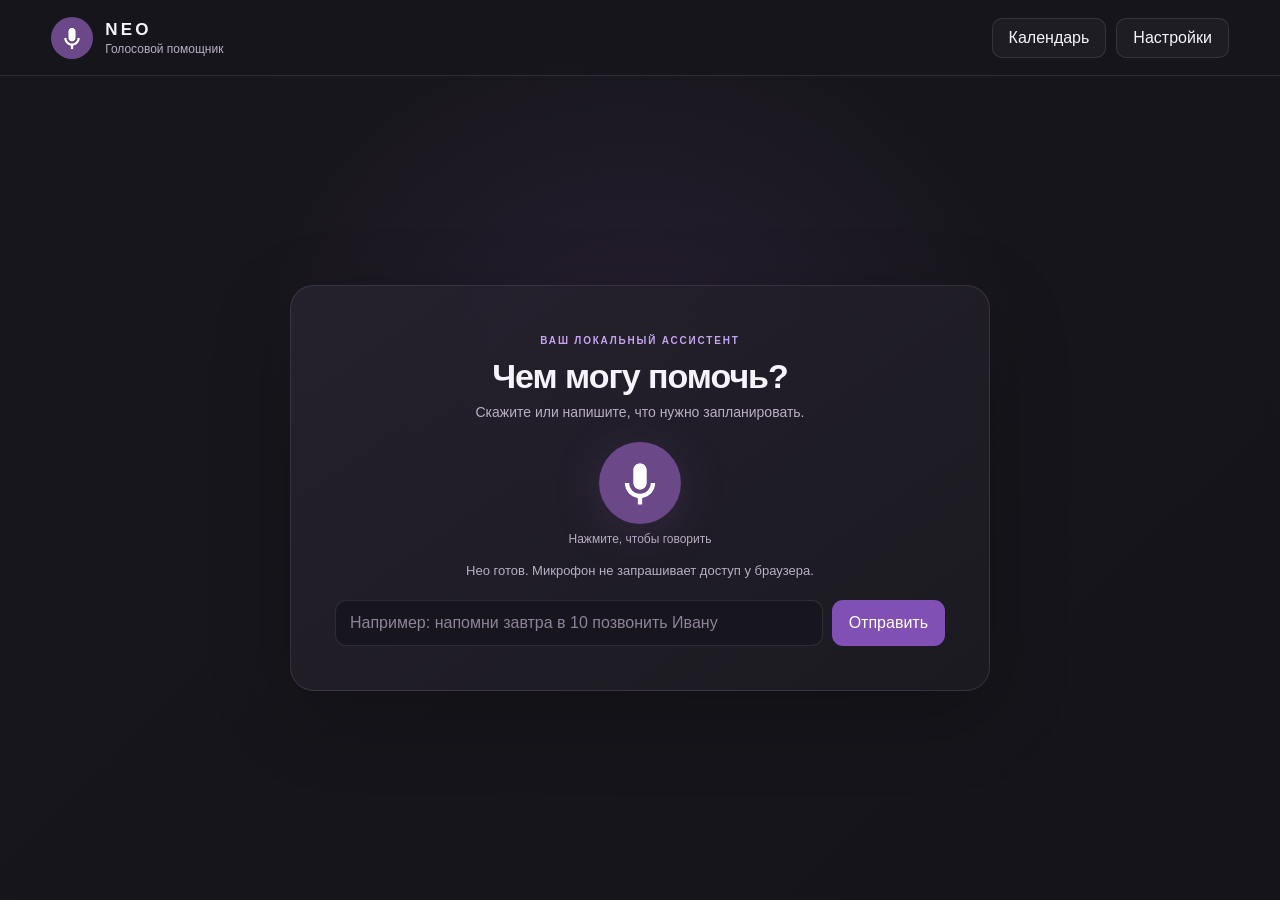
==== neo/frontend/index.html @ 77a79b37 "Первая версия" ====
<!DOCTYPE html>
<html lang="ru">
<head>
  <meta charset="UTF-8">
  <meta name="viewport" content="width=device-width, initial-scale=1">
  <meta name="theme-color" content="#17151d">
  <title>Neo — голосовой помощник</title>
  <link rel="stylesheet" href="style.css">
</head>
<body>
  <div class="app-container js-app-container">
    <header class="topbar">
      <a class="brand" href="/" aria-label="Neo, главная">
        <img src="frame/animation.svg" alt="">
        <span><strong>NEO</strong><small>Голосовой помощник</small></span>
      </a>
      <nav class="top-actions" aria-label="Разделы">
        <button class="top-action js-calendar-toggle" type="button" aria-expanded="false">Календарь</button>
        <button class="top-action js-settings-toggle" type="button">Настройки</button>
      </nav>
    </header>

    <main class="main-layout">
      <section class="assistant-panel" aria-label="Диалог с Нео">
        <div class="assistant-intro">
          <span class="eyebrow">ВАШ ЛОКАЛЬНЫЙ АССИСТЕНТ</span>
          <h1>Чем могу помочь?</h1>
          <p>Скажите или напишите, что нужно запланировать.</p>
        </div>
        <div class="mic-control">
          <button class="mic-button js-mic-button" type="button" aria-label="Начать запись">
            <img src="frame/animation.svg" alt="">
            <span class="mic-button-label">Нажмите, чтобы говорить</span>
          </button>
          <button class="operation-cancel js-operation-cancel" type="button"
            aria-label="Отменить запись или обработку" title="Отменить" hidden>
            <span aria-hidden="true"></span>
          </button>
        </div>
        <div class="assistant-status js-assistant-status" role="status">Нео готов. Микрофон не запрашивает доступ у браузера.</div>
        <button class="speech-stop js-speech-stop" type="button" hidden>Остановить голос · читать ответ</button>
        <div class="assistant-reply js-assistant-reply" aria-live="polite"></div>
        <form class="command-form js-command-form">
          <input class="command-input js-command-input" type="text" maxlength="4000"
            placeholder="Например: напомни завтра в 10 позвонить Ивану"
            aria-label="Команда для Нео" autocomplete="off">
          <button class="command-submit" type="submit">Отправить</button>
        </form>
      </section>

      <section class="calendar-view js-calendar-view" aria-label="События месяца" hidden>
        <header class="calendar-header">
          <div>
            <span class="eyebrow">ВАШ ПЛАН</span>
            <h1 class="js-calendar-heading"></h1>
          </div>
          <div class="calendar-controls">
            <button class="month-nav js-month-prev" type="button" aria-label="Предыдущий месяц">‹</button>
            <button class="month-nav js-month-next" type="button" aria-label="Следующий месяц">›</button>
            <button class="top-action js-calendar-close" type="button">На главную</button>
          </div>
        </header>
        <div class="calendar-content">
          <section class="month-section" aria-label="Календарная сетка">
            <div class="calendar-weekdays" aria-hidden="true">
              <span>Пн</span><span>Вт</span><span>Ср</span><span>Чт</span><span>Пт</span><span>Сб</span><span>Вс</span>
            </div>
            <div class="js-calendar-grid calendar-grid" role="grid" aria-label="Дни месяца"></div>
          </section>
          <section class="day-details" aria-labelledby="selected-day-heading">
            <h2 class="js-selected-day-heading" id="selected-day-heading"></h2>
            <p class="calendar-summary js-events-count"></p>
            <div class="js-events-list event-list" aria-live="polite"></div>
          </section>
        </div>
      </section>
    </main>

    <div class="event-editor-overlay js-event-editor-overlay" hidden>
      <section class="event-editor-dialog" role="dialog" aria-modal="true" aria-labelledby="event-editor-title">
        <header class="settings-header">
          <div><span class="eyebrow">КАЛЕНДАРЬ</span><h2 id="event-editor-title">Изменить событие</h2></div>
          <button class="icon-button js-event-editor-close" type="button" aria-label="Закрыть редактор">×</button>
        </header>
        <form class="event-editor-form js-event-editor-form">
          <label class="setting-field">
            <span>Название</span>
            <input class="js-editor-content" type="text" maxlength="2000" required>
          </label>
          <label class="setting-field">
            <span>Дата и время</span>
            <input class="js-editor-datetime" type="datetime-local">
          </label>
          <label class="setting-field">
            <span>Тип</span>
            <select class="js-editor-type">
              <option value="reminder">Напоминание</option>
              <option value="meeting">Встреча</option>
              <option value="task">Задача</option>
            </select>
          </label>
          <p class="settings-feedback js-editor-feedback" role="status"></p>
          <div class="editor-actions">
            <button class="top-action js-event-delete" type="button">Удалить</button>
            <span></span>
            <button class="top-action js-event-editor-cancel" type="button">Отмена</button>
            <button class="command-submit js-event-editor-save" type="submit">Сохранить</button>
          </div>
        </form>
        <div class="delete-confirm js-delete-confirm" hidden>
          <p>Удалить это событие? Это действие нельзя отменить.</p>
          <p class="settings-feedback js-delete-feedback" role="status"></p>
          <div class="editor-actions">
            <span></span>
            <button class="top-action js-delete-cancel" type="button">Оставить</button>
            <button class="command-submit js-delete-confirm-button" type="button">Удалить</button>
          </div>
        </div>
      </section>
    </div>

    <div class="settings-overlay js-settings-overlay" hidden>
      <section class="settings-dialog" role="dialog" aria-modal="true" aria-labelledby="settings-title">
        <header class="settings-header">
          <div><span class="eyebrow">ПАРАМЕТРЫ ПРИЛОЖЕНИЯ</span><h2 id="settings-title">Настройки</h2></div>
          <button class="icon-button js-settings-close" type="button" aria-label="Закрыть настройки">×</button>
        </header>
        <div class="settings-content">
          <nav class="settings-nav" aria-label="Настройки">
            <button class="settings-tab is-active js-settings-tab" data-tab="voice" type="button" aria-current="page">Голос</button>
            <button class="settings-tab js-settings-tab" data-tab="other" type="button">Прочее</button>
          </nav>
          <section class="voice-settings settings-tab-panel" data-panel="voice" aria-labelledby="voice-settings-title">
            <h3 id="voice-settings-title">Устройства</h3>
            <p class="settings-description">По умолчанию используются устройства, выбранные в Windows.</p>
            <label class="setting-field">
              <span>Микрофон</span>
              <select class="js-input-device" aria-label="Микрофон"><option>Загрузка устройств…</option></select>
            </label>
            <label class="setting-field">
              <span>Динамик</span>
              <select class="js-output-device" aria-label="Динамик"><option>Загрузка устройств…</option></select>
            </label>
            <label class="setting-field volume-setting">
              <span>Громкость ответа <output class="js-volume-value">100%</output></span>
              <input class="js-volume-slider" type="range" min="0" max="100" value="100" aria-label="Громкость ответа">
            </label>
            <label class="autostart-row wake-word-setting" for="wake-word-toggle">
              <span><strong>Фраза «Привет Нео»</strong><small>Слушать команду в фоне, даже когда окно свёрнуто</small></span>
              <input class="autostart-switch js-wake-switch" id="wake-word-toggle" type="checkbox" role="switch" aria-label="Фоновое распознавание фразы Привет Нео" disabled>
            </label>
            <p class="settings-feedback js-wake-feedback" role="status">Загрузка состояния…</p>
            <p class="settings-feedback js-settings-feedback" role="status"></p>
          </section>
          <section class="other-settings settings-tab-panel" data-panel="other" aria-labelledby="other-settings-title" hidden>
            <h3 id="other-settings-title">Прочее</h3>
            <p class="settings-description">Параметры запуска приложения.</p>
            <label class="autostart-row" for="autostart-toggle">
              <span><strong>Автозапуск</strong><small>Запускать Neo при входе в Windows</small></span>
              <input class="autostart-switch js-autostart-switch" id="autostart-toggle" type="checkbox" role="switch" aria-label="Автозапуск Neo">
            </label>
            <p class="settings-feedback js-autostart-feedback" role="status"></p>
          </section>
        </div>
      </section>
    </div>
  </div>
  <script type="module" src="script.js"></script>
</body>
</html>
---- neo/frontend/style.css ----
:root {
  color-scheme: dark;
  font-family: "Segoe UI", Arial, sans-serif;
  font-synthesis: none;
  text-rendering: optimizeLegibility;
  --bg: #17151d;
  --surface: #211e29;
  --surface-raised: #292532;
  --line: rgba(225, 213, 243, .12);
  --text: #f7f3fb;
  --muted: #b9afc5;
  --accent: #a77bef;
  --accent-strong: #8050b4;
}
* { box-sizing: border-box; }
html, body { margin: 0; min-width: 320px; min-height: 100%; background: var(--bg); color: var(--text); }
body { min-height: 100vh; }
button, input, select { font: inherit; }
button { color: inherit; }
button:disabled { opacity: .55; cursor: wait; }
.app-container {
  min-height: 100vh;
  height: 100vh;
  height: 100dvh;
  display: grid;
  grid-template-rows: auto minmax(0, 1fr);
  background:
    radial-gradient(ellipse at 50% 39%, rgba(91, 62, 120, .22), transparent 42%),
    linear-gradient(135deg, #19171e 0%, #15141a 100%);
}
.topbar {
  display: flex;
  align-items: center;
  justify-content: space-between;
  gap: 24px;
  min-height: 76px;
  padding: 12px clamp(16px, 4vw, 56px);
  border-bottom: 1px solid var(--line);
  background: rgba(23, 21, 29, .72);
}
.brand { display: inline-flex; align-items: center; gap: 12px; color: inherit; text-decoration: none; }
.brand img { width: 42px; height: 42px; }
.brand span { display: grid; gap: 2px; }
.brand strong { font-size: 17px; letter-spacing: .19em; }
.brand small { color: var(--muted); font-size: 12px; }
.top-actions, .calendar-controls { display: flex; align-items: center; gap: 10px; }
.top-action, .month-nav, .icon-button {
  display: inline-flex;
  align-items: center;
  justify-content: center;
  min-height: 40px;
  padding: 0 16px;
  border: 1px solid var(--line);
  border-radius: 10px;
  color: var(--text);
  background: rgba(255,255,255,.035);
  cursor: pointer;
  transition: background .15s ease, border-color .15s ease;
}
.top-action:hover, .month-nav:hover, .icon-button:hover { background: rgba(167,123,239,.14); border-color: rgba(167,123,239,.45); }
.main-layout {
  width: min(1100px, 100%);
  height: 100%;
  min-height: 0;
  margin: 0 auto;
  padding: clamp(18px, 4vw, 54px);
  display: grid;
  grid-template-columns: minmax(0, 1fr);
  grid-template-rows: minmax(0, 1fr);
}
.assistant-panel, .calendar-view { grid-area: 1 / 1; align-self: center; justify-self: center; }
.assistant-panel {
  width: min(700px, 100%);
  display: flex;
  flex-direction: column;
  align-items: center;
  padding: clamp(20px, 4vw, 44px);
  border: 1px solid var(--line);
  border-radius: 24px;
  background: linear-gradient(145deg, rgba(38,34,46,.9), rgba(28,26,34,.9));
  box-shadow: 0 24px 80px rgba(0,0,0,.22);
}
.assistant-intro { text-align: center; margin-bottom: 22px; }
.eyebrow { color: #c5a4ed; font-size: 10px; font-weight: 700; letter-spacing: .18em; }
h1, h2, h3, p { margin-top: 0; }
.assistant-intro h1, .calendar-header h1 { margin: 9px 0 8px; font-size: clamp(24px, 4vw, 34px); font-weight: 600; letter-spacing: -.03em; }
.assistant-intro p { margin: 0; color: var(--muted); font-size: 14px; }
.mic-control {
  --mic-diameter: clamp(64px, 10vw, 82px);
  position: relative;
  width: fit-content;
  margin-inline: auto;
}
.mic-button {
  display: grid;
  justify-items: center;
  gap: 8px;
  padding: 0;
  border: 0;
  color: var(--muted);
  background: transparent;
  cursor: pointer;
}
.mic-button img { width: var(--mic-diameter); height: var(--mic-diameter); filter: drop-shadow(0 8px 22px rgba(107,73,137,.24)); transition: transform .18s ease, filter .18s ease; }
.mic-button:hover img { transform: scale(1.06); filter: drop-shadow(0 8px 28px rgba(167,123,239,.44)); }
.mic-button.is-recording img { animation: micPulse 1.15s infinite ease-in-out; }
.mic-button.is-wake-listening img { animation: wakeListenPulse 1.25s ease-in-out infinite; }
.mic-button.is-wake-listening .mic-button-label { color: #d0b4f2; }
.mic-button:disabled { opacity: .42; cursor: not-allowed; }
.mic-button-label { font-size: 12px; }
.operation-cancel {
  position: absolute;
  left: calc(50% + var(--mic-diameter) / 2 + 6px);
  top: calc(var(--mic-diameter) - 24px);
  display: grid;
  width: 29px;
  height: 29px;
  padding: 0;
  place-items: center;
  color: #f0c7d0;
  background: rgba(117,50,72,.88);
  border: 1px solid rgba(240,150,171,.72);
  border-radius: 50%;
  box-shadow: 0 5px 18px rgba(0,0,0,.28);
  cursor: pointer;
  opacity: 1;
  transform: scale(1);
  transform-origin: 100% 100%;
  transition: opacity .18s ease, transform .24s cubic-bezier(.2,.8,.2,1), background .18s ease, border-color .18s ease, visibility 0s linear;
}
.operation-cancel span { width: 8px; height: 8px; border-radius: 1px; background: currentColor; }
.operation-cancel:hover { background: #963d5a; border-color: #ffd1dc; }
.operation-cancel:active { transform: scale(.9); }
.operation-cancel[hidden] {
  visibility: hidden;
  opacity: 0;
  transform: scale(0);
  pointer-events: none;
  transition: opacity .18s ease, transform .24s cubic-bezier(.2,.8,.2,1), visibility 0s linear .24s;
}
@keyframes micPulse { 50% { transform: scale(1.1); filter: drop-shadow(0 0 22px rgba(167,123,239,.6)); } }
@keyframes wakeListenPulse {
  0%, 100% { transform: scale(1); filter: drop-shadow(0 5px 16px rgba(167,123,239,.3)); }
  50% { transform: scale(1.1); filter: drop-shadow(0 0 26px rgba(167,123,239,.78)); }
}
.assistant-status { min-height: 20px; margin-top: 16px; color: var(--muted); text-align: center; font-size: 13px; line-height: 1.45; }
body.is-processing .assistant-status { color: #e4c47a; }
body.is-processing .assistant-status::before { display: inline-block; width: 12px; height: 12px; margin-right: 8px; border: 2px solid rgba(228,196,122,.3); border-top-color: #e4c47a; border-radius: 50%; content: ''; vertical-align: -2px; animation: statusSpin .75s linear infinite; }
@keyframes statusSpin { to { transform: rotate(360deg); } }
.speech-stop { margin-top: 9px; padding: 7px 12px; color: var(--text); background: rgba(167,123,239,.12); border: 1px solid rgba(167,123,239,.38); border-radius: 9px; cursor: pointer; font-size: 12px; transition: background .18s ease, border-color .18s ease, transform .18s ease; }
.speech-stop:hover { background: rgba(167,123,239,.22); border-color: var(--accent); }
.speech-stop:active { transform: scale(.98); }
.speech-stop[hidden] { display: none; }
.assistant-reply { display: none; width: 100%; max-height: 180px; margin-top: 8px; padding: 12px 14px; overflow: auto; white-space: pre-wrap; color: var(--text); background: rgba(255,255,255,.045); border: 1px solid var(--line); border-radius: 12px; line-height: 1.5; font-size: 14px; }
.assistant-reply.has-content { display: block; }
.command-form { width: 100%; display: flex; gap: 9px; margin-top: 18px; }
.command-input { min-width: 0; flex: 1; min-height: 46px; padding: 0 14px; outline: none; color: var(--text); background: #17151d; border: 1px solid var(--line); border-radius: 11px; }
.command-input::placeholder { color: #8e849a; }
.command-input:focus { border-color: var(--accent); box-shadow: 0 0 0 3px rgba(167,123,239,.1); }
.command-input:disabled { opacity: .6; }
.command-submit { min-height: 46px; padding: 0 17px; border: 0; border-radius: 11px; color: white; background: var(--accent-strong); cursor: pointer; }
.command-submit:hover { background: #9664c9; }
.command-submit:active, .top-action:active, .month-nav:active, .icon-button:active { transform: translateY(1px) scale(.98); }
.calendar-view { width: min(1060px, 100%); height: 100%; max-height: 100%; min-height: 0; display: flex; flex-direction: column; padding: clamp(18px, 3vw, 32px); border: 1px solid var(--line); border-radius: 22px; background: rgba(33,30,41,.94); box-shadow: 0 24px 80px rgba(0,0,0,.24); }
.calendar-view[hidden], .settings-overlay[hidden] { display: none !important; }
.assistant-panel[hidden] { display: none !important; }
.calendar-header { display: flex; align-items: center; justify-content: space-between; flex-wrap: wrap; gap: 18px; padding-bottom: 18px; border-bottom: 1px solid var(--line); }
.calendar-header h1 { margin-bottom: 0; }
.calendar-controls { flex-wrap: wrap; }
.month-nav { width: 42px; padding: 0; font-size: 24px; }
.calendar-content { min-height: 0; flex: 1; display: grid; grid-template-columns: minmax(0, 1.2fr) minmax(240px, .8fr); gap: 22px; overflow: hidden; }
.month-section { min-width: 0; min-height: 0; display: flex; flex-direction: column; }
.calendar-weekdays, .calendar-grid { display: grid; grid-template-columns: repeat(7, minmax(0, 1fr)); gap: 5px; }
.calendar-weekdays { padding: 16px 0 8px; color: var(--muted); text-align: center; font-size: 11px; }
.calendar-grid { min-height: 0; flex: 1; grid-auto-rows: minmax(46px, 1fr); }
.calendar-blank { min-width: 0; }
.calendar-day { position: relative; display: flex; min-width: 0; min-height: 44px; flex-direction: column; align-items: center; justify-content: flex-start; gap: 7px; padding: 9px 3px 5px; border: 1px solid transparent; border-radius: 10px; color: var(--text); background: rgba(255,255,255,.025); cursor: pointer; transition: background .14s ease, border-color .14s ease; }
.calendar-day:hover { background: rgba(167,123,239,.13); border-color: rgba(167,123,239,.38); }
.calendar-day:focus-visible { outline: 2px solid #d1b2f4; outline-offset: 1px; }
.calendar-day.is-today { border-color: var(--accent); box-shadow: inset 0 0 0 1px rgba(167,123,239,.24); }
.calendar-day.is-today .day-number { color: #d8baff; font-weight: 700; }
.calendar-day.is-selected { background: rgba(167,123,239,.28); border-color: rgba(200,164,243,.75); }
.day-number { font-size: 13px; line-height: 1; }
.day-event-count { display: grid; min-width: 18px; height: 18px; place-items: center; padding: 0 4px; border-radius: 99px; color: #f6edff; background: #704c91; font-size: 10px; line-height: 1; }
.day-details { min-height: 0; display: flex; flex-direction: column; padding: 16px 0 0 20px; border-left: 1px solid var(--line); }
.day-details .event-row { grid-template-columns: 48px minmax(0,1fr) auto; gap: 6px 10px; padding: 12px 2px; }
.day-details h2 { margin: 0 0 5px; font-size: 17px; font-weight: 600; text-transform: capitalize; }
.calendar-summary { margin: 5px 0 10px; color: var(--muted); font-size: 12px; }
.event-list { min-height: 60px; flex: 1; overflow-y: auto; overscroll-behavior: contain; }
.events-empty { padding: 12px 0; color: var(--muted); }
.event-row { display: grid; grid-template-columns: minmax(72px, 90px) minmax(0, 1fr) auto; align-items: center; gap: 6px 10px; padding: 14px 6px; border-top: 1px solid var(--line); }
.event-row time { color: #c3a2eb; font-size: 12px; }
.event-row span { overflow-wrap: anywhere; font-size: 14px; }
.event-row small { grid-column: 2; grid-row: 2; color: var(--muted); font-size: 11px; }
.event-edit { grid-column: 3; grid-row: 1 / 3; align-self: center; min-height: 32px; padding: 0 9px; border: 1px solid var(--line); border-radius: 8px; color: #d5c1ed; background: rgba(255,255,255,.035); cursor: pointer; transition: background .18s ease, border-color .18s ease, transform .18s ease; }
.event-edit:hover { border-color: rgba(167,123,239,.48); background: rgba(167,123,239,.15); }
.event-edit:active { transform: scale(.97); }
.event-meeting time { color: #8ec4ff; }
.event-reminder time { color: #e8c775; }
.settings-overlay { position: fixed; inset: 0; z-index: 20; display: grid; place-items: center; padding: 16px; background: rgba(5,4,8,.72); backdrop-filter: blur(8px); }
.event-editor-overlay { position: fixed; inset: 0; z-index: 30; display: grid; place-items: center; padding: 16px; background: rgba(5,4,8,.76); backdrop-filter: blur(8px); animation: overlayEnter .2s ease-out both; }
.event-editor-overlay[hidden] { display: none !important; }
.event-editor-dialog { width: min(560px, 100%); max-height: min(680px, calc(100vh - 32px)); overflow-y: auto; border: 1px solid rgba(221,205,245,.18); border-radius: 20px; background: #211e29; box-shadow: 0 28px 90px rgba(0,0,0,.5); animation: dialogEnter .28s cubic-bezier(.2,.75,.25,1) both; }
.event-editor-form, .delete-confirm { padding: 16px 26px 24px; }
.event-editor-form input, .event-editor-form select { width: 100%; min-height: 44px; padding: 0 12px; color: var(--text); background: #17151d; border: 1px solid var(--line); border-radius: 9px; }
.event-editor-form input:focus, .event-editor-form select:focus { outline: 2px solid rgba(167,123,239,.55); outline-offset: 1px; }
.editor-actions { display: grid; grid-template-columns: 1fr auto auto auto; align-items: center; gap: 9px; margin-top: 22px; }
.delete-confirm p:first-child { margin-bottom: 8px; }
.settings-dialog { width: min(760px, 100%); max-height: min(680px, calc(100vh - 32px)); display: flex; flex-direction: column; overflow: hidden; border: 1px solid rgba(221,205,245,.18); border-radius: 20px; background: #211e29; box-shadow: 0 28px 90px rgba(0,0,0,.5); }
.settings-header { display: flex; align-items: center; justify-content: space-between; gap: 16px; padding: 22px 26px; border-bottom: 1px solid var(--line); }
.settings-header h2 { margin: 6px 0 0; font-size: 23px; font-weight: 600; }
.icon-button { width: 38px; min-height: 38px; padding: 0; font-size: 25px; }
.settings-content { min-height: 0; display: grid; grid-template-columns: 175px minmax(0,1fr); overflow: auto; }
.settings-nav { padding: 20px 12px; border-right: 1px solid var(--line); }
.settings-tab { width: 100%; min-height: 42px; padding: 0 14px; text-align: left; border: 0; border-radius: 9px; color: var(--muted); background: transparent; cursor: pointer; }
.settings-tab:hover { background: rgba(255,255,255,.045); color: var(--text); }
.settings-tab.is-active { color: var(--text); background: rgba(167,123,239,.16); }
.settings-tab-panel[hidden] { display: none !important; }
.settings-tab-panel:not([hidden]) { animation: contentEnter .24s cubic-bezier(.2,.75,.25,1) both; }
.voice-settings { min-width: 0; padding: 24px clamp(18px, 4vw, 36px) 30px; }
.other-settings { min-width: 0; padding: 24px clamp(18px, 4vw, 36px) 30px; }
.voice-settings h3 { margin-bottom: 8px; font-size: 17px; font-weight: 600; }
.settings-description { margin-bottom: 22px; color: var(--muted); font-size: 13px; line-height: 1.5; }
.setting-field { display: grid; gap: 9px; margin: 18px 0; color: #e8e1ef; font-size: 13px; }
.setting-field > span { display: flex; justify-content: space-between; gap: 14px; }
.setting-field select { width: 100%; min-height: 44px; padding: 0 12px; color: var(--text); background: #17151d; border: 1px solid var(--line); border-radius: 9px; }
.setting-field select:focus { outline: 2px solid rgba(167,123,239,.55); outline-offset: 1px; }
.setting-field option { color: var(--text); background: #211e29; }
.volume-setting input { width: 100%; accent-color: var(--accent); }
.js-volume-value { color: var(--muted); }
.settings-feedback { min-height: 20px; margin: 12px 0 0; color: var(--muted); font-size: 12px; }
.autostart-row { display: flex; align-items: center; justify-content: space-between; gap: 18px; padding: 16px 0; border-bottom: 1px solid var(--line); cursor: pointer; }
.autostart-row > span { display: grid; gap: 5px; }
.autostart-row strong { font-size: 14px; font-weight: 500; }
.autostart-row small { color: var(--muted); font-size: 12px; }
.autostart-switch { position: relative; flex: 0 0 auto; width: 48px; height: 28px; margin: 0; appearance: none; border: 1px solid var(--line); border-radius: 99px; background: #393440; cursor: pointer; transition: background .16s ease; }
.autostart-switch::before { position: absolute; top: 3px; left: 3px; width: 20px; height: 20px; border-radius: 50%; background: #e8e0ef; content: ''; transition: transform .16s ease; }
.autostart-switch:checked { border-color: var(--accent); background: var(--accent-strong); }
.autostart-switch:checked::before { transform: translateX(20px); background: white; }
.autostart-switch:focus-visible { outline: 2px solid var(--accent); outline-offset: 3px; }
.autostart-switch:disabled { opacity: .5; cursor: wait; }

/* Shared motion language: subtle entrances and quick, clear control feedback. */
@keyframes screenEnter {
  from { opacity: 0; transform: translateY(8px) scale(.996); }
  to { opacity: 1; transform: translateY(0) scale(1); }
}
@keyframes screenExit {
  from { opacity: 1; transform: translateY(0) scale(1); }
  to { opacity: 0; transform: translateY(-6px) scale(.996); }
}
@keyframes overlayEnter { from { opacity: 0; } to { opacity: 1; } }
@keyframes dialogEnter {
  from { opacity: 0; transform: translateY(14px) scale(.985); }
  to { opacity: 1; transform: translateY(0) scale(1); }
}
@keyframes contentEnter {
  from { opacity: 0; transform: translateY(7px); }
  to { opacity: 1; transform: translateY(0); }
}
.topbar { animation: contentEnter .36s cubic-bezier(.2,.75,.25,1) both; }
.assistant-panel.is-entering, .calendar-view.is-entering { animation: screenEnter .32s cubic-bezier(.22,.72,.24,1) both; }
.assistant-panel.is-leaving, .calendar-view.is-leaving { pointer-events: none; animation: screenExit .32s cubic-bezier(.4,0,.8,.3) both !important; }
.assistant-intro { animation: contentEnter .4s .04s cubic-bezier(.2,.75,.25,1) both; }
.mic-button { transition: color .2s ease, transform .2s ease; }
.mic-button:active { transform: scale(.96); }
.assistant-status { transition: color .2s ease, opacity .2s ease; }
.assistant-reply.has-content { animation: contentEnter .24s cubic-bezier(.2,.75,.25,1) both; }
.command-input, .setting-field select {
  transition: border-color .2s ease, box-shadow .2s ease, background-color .2s ease;
}
.calendar-day { animation: contentEnter .24s calc(var(--cell-index, 0) * 7ms) both; }
.day-event-count { transition: transform .2s ease, background-color .2s ease; }
.calendar-day:hover .day-event-count { transform: translateY(-1px) scale(1.06); background: #8a62ae; }
.event-row { animation: contentEnter .26s calc(var(--row-index, 0) * 45ms) both; }
.settings-overlay { animation: overlayEnter .2s ease-out both; }
.settings-dialog { animation: dialogEnter .28s cubic-bezier(.2,.75,.25,1) both; }
.settings-tab { transition: color .18s ease, background-color .18s ease, transform .18s ease; }
.settings-tab:active { transform: scale(.97); }
.autostart-switch { transition: background-color .2s ease, border-color .2s ease; }
.autostart-switch::before { transition: transform .2s cubic-bezier(.2,.75,.25,1), background-color .2s ease; }
.brand img { transition: transform .25s ease, filter .25s ease; }
.brand:hover img { transform: rotate(-7deg) scale(1.04); filter: drop-shadow(0 3px 10px rgba(167,123,239,.35)); }
button:focus-visible, a:focus-visible { outline: 2px solid #d1b2f4; outline-offset: 3px; }

@media (prefers-reduced-motion: reduce) {
  *, *::before, *::after {
    scroll-behavior: auto !important;
    animation-duration: .01ms !important;
    animation-iteration-count: 1 !important;
    transition-duration: .01ms !important;
    transition-delay: 0ms !important;
  }
}
@media (max-width: 640px) {
  .topbar { min-height: 64px; padding: 10px 14px; }
  .brand img { width: 36px; height: 36px; }
  .brand small { display: none; }
  .top-actions { gap: 7px; }
  .top-action { min-height: 36px; padding: 0 10px; font-size: 12px; }
  .main-layout { padding: 16px 12px; }
  .assistant-panel { padding: 24px 17px; border-radius: 18px; }
  .calendar-view { height: 100%; padding: 17px; }
  .calendar-header { align-items: flex-start; }
  .calendar-controls { gap: 6px; }
  .calendar-controls .top-action { padding: 0 9px; }
  .calendar-content { grid-template-columns: 1fr; grid-template-rows: minmax(250px, 1fr) minmax(120px, .7fr); gap: 12px; overflow-y: auto; }
  .calendar-grid { grid-auto-rows: minmax(38px, 1fr); }
  .calendar-day { min-height: 38px; padding-top: 7px; }
  .day-details { padding: 14px 0 0; border-top: 1px solid var(--line); border-left: 0; }
  .day-details .event-row { grid-template-columns: 54px minmax(0,1fr); }
  .event-row { grid-template-columns: minmax(56px, 72px) minmax(0,1fr) auto; gap: 6px 8px; padding: 10px 2px; }
  .day-details .event-row { grid-template-columns: 40px minmax(0,1fr) auto; }
  .event-edit { min-height: 30px; padding: 0 7px; font-size: 11px; }
  .settings-content { grid-template-columns: 1fr; }
  .settings-nav { display: flex; gap: 8px; padding: 12px 16px 0; border-right: 0; }
  .settings-tab { width: auto; min-width: 94px; }
  .settings-header { padding: 17px 18px; }
  .voice-settings { padding: 18px; }
  .other-settings { padding: 18px; }
  .event-editor-form, .delete-confirm { padding: 12px 18px 18px; }
}
@media (max-height: 560px) {
  .topbar { min-height: 58px; }
  .main-layout { padding-block: 12px; }
  .assistant-panel { padding-block: 18px; }
  .assistant-intro { margin-bottom: 12px; }
  .assistant-intro p { font-size: 12px; }
  .mic-control { --mic-diameter: 54px; }
  .assistant-status { margin-top: 8px; }
  .command-form { margin-top: 10px; }
}
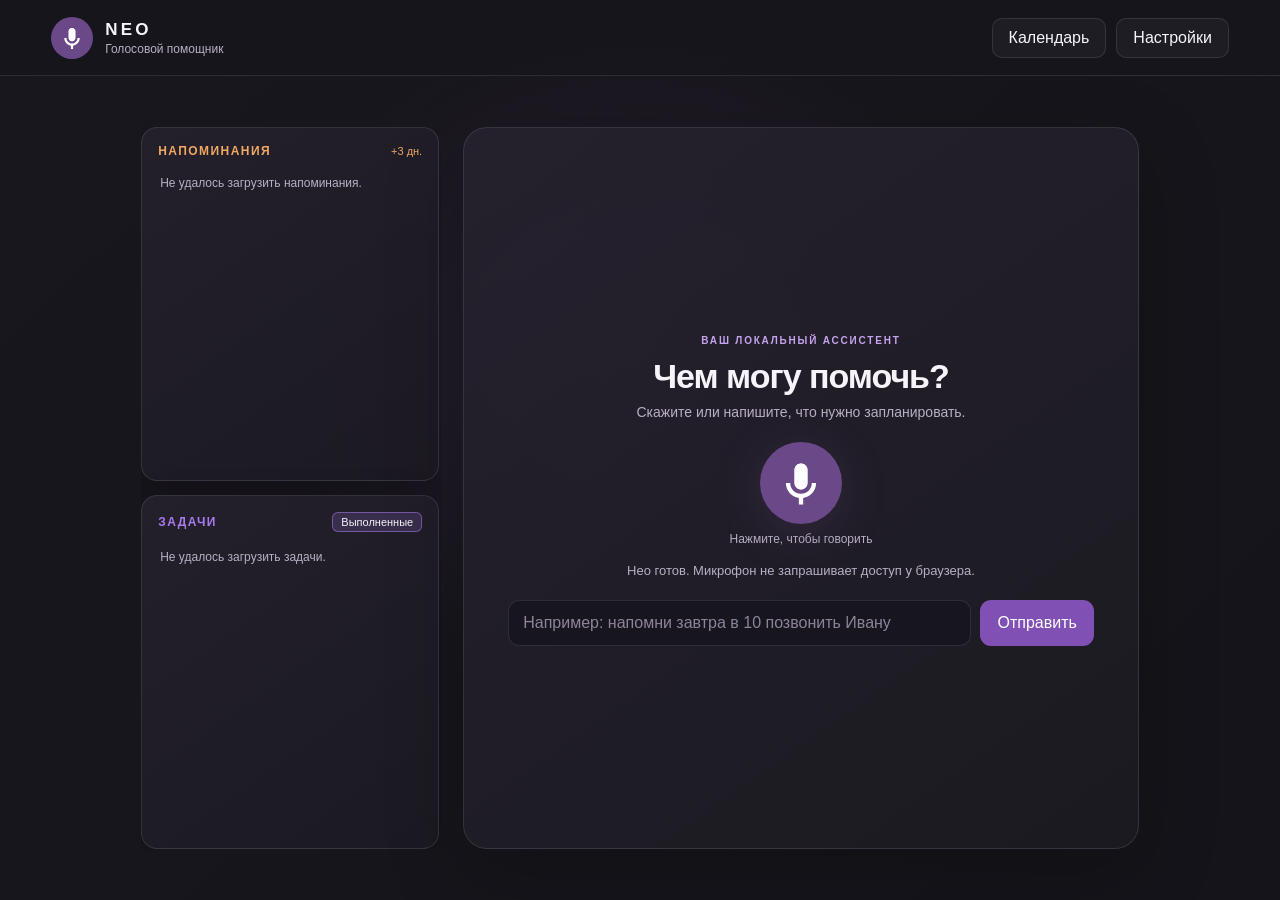
==== commit 848e6735: "напоминания и задачи + обучение ии" ====
--- a/neo/frontend/index.html
+++ b/neo/frontend/index.html
@@ -21,6 +21,28 @@
     </header>
 
     <main class="main-layout">
+      <aside class="sidebar js-sidebar" aria-label="Ближайшие напоминания и задачи">
+        <section class="sidebar-block" aria-labelledby="reminders-heading">
+          <header class="sidebar-block-header">
+            <h2 id="reminders-heading">Напоминания</h2>
+            <span class="sidebar-block-hint js-reminders-window">+3 дн.</span>
+          </header>
+          <div class="sidebar-list js-reminders-list" aria-live="polite">
+            <p class="sidebar-empty">Загрузка…</p>
+          </div>
+        </section>
+        <section class="sidebar-block" aria-labelledby="tasks-heading">
+          <header class="sidebar-block-header">
+            <h2 id="tasks-heading">Задачи</h2>
+            <button class="sidebar-filter js-tasks-toggle-completed" type="button"
+              aria-pressed="true" title="Показывать выполненные задачи">Выполненные</button>
+          </header>
+          <div class="sidebar-list js-tasks-list" aria-live="polite">
+            <p class="sidebar-empty">Загрузка…</p>
+          </div>
+        </section>
+      </aside>
+
       <section class="assistant-panel" aria-label="Диалог с Нео">
         <div class="assistant-intro">
           <span class="eyebrow">ВАШ ЛОКАЛЬНЫЙ АССИСТЕНТ</span>
@@ -154,7 +176,12 @@
           </section>
           <section class="other-settings settings-tab-panel" data-panel="other" aria-labelledby="other-settings-title" hidden>
             <h3 id="other-settings-title">Прочее</h3>
-            <p class="settings-description">Параметры запуска приложения.</p>
+            <p class="settings-description">Параметры отображения и запуска приложения.</p>
+            <label class="setting-field" for="reminder-days-input">
+              <span>Показывать напоминания на <output class="js-reminder-days-value">3</output> дн. вперёд</span>
+              <input class="js-reminder-days-input" id="reminder-days-input" type="number" min="1" max="365" step="1" value="3">
+            </label>
+            <p class="settings-feedback js-reminder-days-feedback" role="status"></p>
             <label class="autostart-row" for="autostart-toggle">
               <span><strong>Автозапуск</strong><small>Запускать Neo при входе в Windows</small></span>
               <input class="autostart-switch js-autostart-switch" id="autostart-toggle" type="checkbox" role="switch" aria-label="Автозапуск Neo">
--- a/neo/frontend/style.css
+++ b/neo/frontend/style.css
@@ -11,6 +11,11 @@
   --muted: #b9afc5;
   --accent: #a77bef;
   --accent-strong: #8050b4;
+
+  /* Цвета типов событий: напоминание — оранжевый, задача — фиолетовый, встреча — голубой */
+  --color-reminder: #f0a862;
+  --color-task: #a77bef;
+  --color-meeting: #8ec4ff;
 }
 * { box-sizing: border-box; }
 html, body { margin: 0; min-width: 320px; min-height: 100%; background: var(--bg); color: var(--text); }
@@ -58,6 +63,8 @@
   transition: background .15s ease, border-color .15s ease;
 }
 .top-action:hover, .month-nav:hover, .icon-button:hover { background: rgba(167,123,239,.14); border-color: rgba(167,123,239,.45); }
+
+/* === Раскладка главного экрана: сайдбар + основной блок по одной линии === */
 .main-layout {
   width: min(1100px, 100%);
   height: 100%;
@@ -65,11 +72,132 @@
   margin: 0 auto;
   padding: clamp(18px, 4vw, 54px);
   display: grid;
-  grid-template-columns: minmax(0, 1fr);
+  grid-template-columns: minmax(240px, 300px) minmax(0, 1fr);
   grid-template-rows: minmax(0, 1fr);
-}
-.assistant-panel, .calendar-view { grid-area: 1 / 1; align-self: center; justify-self: center; }
+  gap: clamp(14px, 2vw, 22px);
+  align-items: stretch;
+}
+
+/* === Боковая панель с напоминаниями и задачами === */
+.sidebar {
+  grid-column: 1;
+  grid-row: 1;
+  display: flex;
+  flex-direction: column;
+  gap: 14px;
+  min-height: 0;
+  max-height: 800px;
+  align-self: stretch;
+  overflow-y: auto;
+  padding-right: 2px;
+}
+.sidebar[hidden] { display: none !important; }
+.sidebar-block {
+  display: flex;
+  flex-direction: column;
+  padding: 16px;
+  border: 1px solid var(--line);
+  border-radius: 16px;
+  background: linear-gradient(145deg, rgba(38,34,46,.85), rgba(28,26,34,.85));
+  box-shadow: 0 14px 42px rgba(0,0,0,.2);
+  min-height: 0;
+  flex: 1 1 0;
+}
+.sidebar-block-header {
+  display: flex;
+  align-items: center;
+  justify-content: space-between;
+  gap: 8px;
+  margin-bottom: 10px;
+}
+.sidebar-block-header h2 {
+  margin: 0;
+  font-size: 12px;
+  font-weight: 700;
+  letter-spacing: .12em;
+  text-transform: uppercase;
+  color: #c5a4ed;
+}
+/* Цвет заголовка блока — под тип содержимого */
+.sidebar-block:has(.js-reminders-list) .sidebar-block-header h2 { color: var(--color-reminder); }
+.sidebar-block:has(.js-tasks-list) .sidebar-block-header h2 { color: var(--color-task); }
+.sidebar-block:has(.js-reminders-list) .sidebar-block-hint { color: var(--color-reminder); }
+
+.sidebar-block-hint { color: var(--muted); font-size: 11px; }
+.sidebar-filter {
+  padding: 3px 8px;
+  font-size: 11px;
+  color: var(--muted);
+  background: transparent;
+  border: 1px solid var(--line);
+  border-radius: 6px;
+  cursor: pointer;
+  transition: color .15s ease, border-color .15s ease, background .15s ease;
+}
+.sidebar-filter:hover { color: var(--text); border-color: var(--accent); }
+.sidebar-filter[aria-pressed="true"] {
+  color: var(--text);
+  background: rgba(167,123,239,.18);
+  border-color: rgba(167,123,239,.55);
+}
+.sidebar-list {
+  display: flex;
+  flex-direction: column;
+  gap: 6px;
+  flex: 1;
+  min-height: 0;
+  overflow-y: auto;
+  max-height: none;
+  padding-right: 2px;
+}
+.sidebar-empty { margin: 0; padding: 8px 2px; color: var(--muted); font-size: 12px; }
+.sidebar-item {
+  display: flex;
+  flex-direction: column;
+  gap: 3px;
+  padding: 9px 10px;
+  border-radius: 9px;
+  background: rgba(255,255,255,.03);
+  border-left: 3px solid var(--color-task);
+  transition: background .15s ease;
+}
+.sidebar-item-reminder { border-left-color: var(--color-reminder); }
+.sidebar-item-task { border-left-color: var(--color-task); }
+.sidebar-item.is-overdue { border-left-color: #ff7b7b; }
+.sidebar-item.is-completed { opacity: .55; }
+.sidebar-item-content { font-size: 13px; line-height: 1.35; overflow-wrap: anywhere; }
+.sidebar-item-meta {
+  display: flex;
+  justify-content: space-between;
+  gap: 8px;
+  font-size: 11px;
+  color: var(--muted);
+}
+.sidebar-item-when {
+  color: var(--muted);
+  white-space: nowrap;
+  overflow: hidden;
+  text-overflow: ellipsis;
+}
+.sidebar-item-reminder .sidebar-item-when { color: var(--color-reminder); }
+.sidebar-item-task .sidebar-item-when { color: var(--color-task); }
+.sidebar-item-timer {
+  font-variant-numeric: tabular-nums;
+  font-weight: 600;
+  color: #d5c1ed;
+  white-space: nowrap;
+}
+.sidebar-item-timer.is-overdue { color: #ff8e8e; }
+.sidebar-item-timer.is-completed { color: var(--muted); font-weight: 500; }
+
+/* === Основной блок и календарь === */
 .assistant-panel {
+  grid-column: 2;
+  grid-row: 1;
+  align-self: stretch;
+  justify-self: center;
+  justify-content: center;
+  max-height: 800px;
   width: min(700px, 100%);
   display: flex;
   flex-direction: column;
@@ -79,6 +207,23 @@
   border-radius: 24px;
   background: linear-gradient(145deg, rgba(38,34,46,.9), rgba(28,26,34,.9));
   box-shadow: 0 24px 80px rgba(0,0,0,.22);
+}
+/* Календарь занимает обе колонки — не сдвигается вправо от скрытого сайдбара */
+.calendar-view {
+  grid-column: 1 / -1;
+  grid-row: 1;
+  align-self: stretch;
+  justify-self: center;
+  max-height: 800px;
+  width: min(1060px, 100%);
+  min-height: 0;
+  display: flex;
+  flex-direction: column;
+  padding: clamp(18px, 3vw, 32px);
+  border: 1px solid var(--line);
+  border-radius: 22px;
+  background: rgba(33,30,41,.94);
+  box-shadow: 0 24px 80px rgba(0,0,0,.24);
 }
 .assistant-intro { text-align: center; margin-bottom: 22px; }
 .eyebrow { color: #c5a4ed; font-size: 10px; font-weight: 700; letter-spacing: .18em; }
@@ -161,7 +306,6 @@
 .command-submit { min-height: 46px; padding: 0 17px; border: 0; border-radius: 11px; color: white; background: var(--accent-strong); cursor: pointer; }
 .command-submit:hover { background: #9664c9; }
 .command-submit:active, .top-action:active, .month-nav:active, .icon-button:active { transform: translateY(1px) scale(.98); }
-.calendar-view { width: min(1060px, 100%); height: 100%; max-height: 100%; min-height: 0; display: flex; flex-direction: column; padding: clamp(18px, 3vw, 32px); border: 1px solid var(--line); border-radius: 22px; background: rgba(33,30,41,.94); box-shadow: 0 24px 80px rgba(0,0,0,.24); }
 .calendar-view[hidden], .settings-overlay[hidden] { display: none !important; }
 .assistant-panel[hidden] { display: none !important; }
 .calendar-header { display: flex; align-items: center; justify-content: space-between; flex-wrap: wrap; gap: 18px; padding-bottom: 18px; border-bottom: 1px solid var(--line); }
@@ -189,14 +333,16 @@
 .event-list { min-height: 60px; flex: 1; overflow-y: auto; overscroll-behavior: contain; }
 .events-empty { padding: 12px 0; color: var(--muted); }
 .event-row { display: grid; grid-template-columns: minmax(72px, 90px) minmax(0, 1fr) auto; align-items: center; gap: 6px 10px; padding: 14px 6px; border-top: 1px solid var(--line); }
-.event-row time { color: #c3a2eb; font-size: 12px; }
+.event-row time { color: var(--muted); font-size: 12px; }
 .event-row span { overflow-wrap: anywhere; font-size: 14px; }
 .event-row small { grid-column: 2; grid-row: 2; color: var(--muted); font-size: 11px; }
 .event-edit { grid-column: 3; grid-row: 1 / 3; align-self: center; min-height: 32px; padding: 0 9px; border: 1px solid var(--line); border-radius: 8px; color: #d5c1ed; background: rgba(255,255,255,.035); cursor: pointer; transition: background .18s ease, border-color .18s ease, transform .18s ease; }
 .event-edit:hover { border-color: rgba(167,123,239,.48); background: rgba(167,123,239,.15); }
 .event-edit:active { transform: scale(.97); }
-.event-meeting time { color: #8ec4ff; }
-.event-reminder time { color: #e8c775; }
+/* Цвета типов в календаре */
+.event-meeting time { color: var(--color-meeting); }
+.event-task time { color: var(--color-task); }
+.event-reminder time { color: var(--color-reminder); }
 .settings-overlay { position: fixed; inset: 0; z-index: 20; display: grid; place-items: center; padding: 16px; background: rgba(5,4,8,.72); backdrop-filter: blur(8px); }
 .event-editor-overlay { position: fixed; inset: 0; z-index: 30; display: grid; place-items: center; padding: 16px; background: rgba(5,4,8,.76); backdrop-filter: blur(8px); animation: overlayEnter .2s ease-out both; }
 .event-editor-overlay[hidden] { display: none !important; }
@@ -219,12 +365,27 @@
 .settings-tab-panel:not([hidden]) { animation: contentEnter .24s cubic-bezier(.2,.75,.25,1) both; }
 .voice-settings { min-width: 0; padding: 24px clamp(18px, 4vw, 36px) 30px; }
 .other-settings { min-width: 0; padding: 24px clamp(18px, 4vw, 36px) 30px; }
-.voice-settings h3 { margin-bottom: 8px; font-size: 17px; font-weight: 600; }
+.voice-settings h3, .other-settings h3 { margin-bottom: 8px; font-size: 17px; font-weight: 600; }
 .settings-description { margin-bottom: 22px; color: var(--muted); font-size: 13px; line-height: 1.5; }
 .setting-field { display: grid; gap: 9px; margin: 18px 0; color: #e8e1ef; font-size: 13px; }
 .setting-field > span { display: flex; justify-content: space-between; gap: 14px; }
-.setting-field select { width: 100%; min-height: 44px; padding: 0 12px; color: var(--text); background: #17151d; border: 1px solid var(--line); border-radius: 9px; }
-.setting-field select:focus { outline: 2px solid rgba(167,123,239,.55); outline-offset: 1px; }
+.setting-field select,
+.setting-field input[type="number"],
+.setting-field input[type="text"] {
+  width: 100%;
+  min-height: 44px;
+  padding: 0 12px;
+  color: var(--text);
+  background: #17151d;
+  border: 1px solid var(--line);
+  border-radius: 9px;
+}
+.setting-field select:focus,
+.setting-field input[type="number"]:focus,
+.setting-field input[type="text"]:focus {
+  outline: 2px solid rgba(167,123,239,.55);
+  outline-offset: 1px;
+}
 .setting-field option { color: var(--text); background: #211e29; }
 .volume-setting input { width: 100%; accent-color: var(--accent); }
 .js-volume-value { color: var(--muted); }
@@ -240,7 +401,7 @@
 .autostart-switch:focus-visible { outline: 2px solid var(--accent); outline-offset: 3px; }
 .autostart-switch:disabled { opacity: .5; cursor: wait; }
 
-/* Shared motion language: subtle entrances and quick, clear control feedback. */
+/* Shared motion language */
 @keyframes screenEnter {
   from { opacity: 0; transform: translateY(8px) scale(.996); }
   to { opacity: 1; transform: translateY(0) scale(1); }
@@ -266,13 +427,14 @@
 .mic-button:active { transform: scale(.96); }
 .assistant-status { transition: color .2s ease, opacity .2s ease; }
 .assistant-reply.has-content { animation: contentEnter .24s cubic-bezier(.2,.75,.25,1) both; }
-.command-input, .setting-field select {
+.command-input, .setting-field select, .setting-field input[type="number"], .setting-field input[type="text"] {
   transition: border-color .2s ease, box-shadow .2s ease, background-color .2s ease;
 }
 .calendar-day { animation: contentEnter .24s calc(var(--cell-index, 0) * 7ms) both; }
 .day-event-count { transition: transform .2s ease, background-color .2s ease; }
 .calendar-day:hover .day-event-count { transform: translateY(-1px) scale(1.06); background: #8a62ae; }
 .event-row { animation: contentEnter .26s calc(var(--row-index, 0) * 45ms) both; }
+.sidebar-item { animation: contentEnter .26s both; }
 .settings-overlay { animation: overlayEnter .2s ease-out both; }
 .settings-dialog { animation: dialogEnter .28s cubic-bezier(.2,.75,.25,1) both; }
 .settings-tab { transition: color .18s ease, background-color .18s ease, transform .18s ease; }
@@ -292,15 +454,45 @@
     transition-delay: 0ms !important;
   }
 }
+
+@media (max-width: 900px) {
+  .main-layout {
+    grid-template-columns: 1fr;
+    grid-template-rows: auto minmax(0, 1fr);
+    gap: 12px;
+  }
+  .sidebar {
+    grid-column: 1;
+    grid-row: 1;
+    flex-direction: row;
+    overflow-x: auto;
+    overflow-y: visible;
+    padding: 0 0 4px;
+    max-height: none;
+    align-self: start;
+  }
+  .sidebar-block {
+    flex: 1 0 240px;
+    min-width: 240px;
+  }
+  .sidebar-list { max-height: 22vh; }
+  .assistant-panel, .calendar-view {
+    grid-column: 1;
+    grid-row: 2;
+    max-height: none;
+  }
+}
+
 @media (max-width: 640px) {
   .topbar { min-height: 64px; padding: 10px 14px; }
   .brand img { width: 36px; height: 36px; }
   .brand small { display: none; }
   .top-actions { gap: 7px; }
   .top-action { min-height: 36px; padding: 0 10px; font-size: 12px; }
-  .main-layout { padding: 16px 12px; }
+  .main-layout { padding: 14px 12px; }
   .assistant-panel { padding: 24px 17px; border-radius: 18px; }
-  .calendar-view { height: 100%; padding: 17px; }
+  .sidebar-block { padding: 12px; border-radius: 14px; }
+  .calendar-view { padding: 17px; }
   .calendar-header { align-items: flex-start; }
   .calendar-controls { gap: 6px; }
   .calendar-controls .top-action { padding: 0 9px; }
@@ -316,8 +508,7 @@
   .settings-nav { display: flex; gap: 8px; padding: 12px 16px 0; border-right: 0; }
   .settings-tab { width: auto; min-width: 94px; }
   .settings-header { padding: 17px 18px; }
-  .voice-settings { padding: 18px; }
-  .other-settings { padding: 18px; }
+  .voice-settings, .other-settings { padding: 18px; }
   .event-editor-form, .delete-confirm { padding: 12px 18px 18px; }
 }
 @media (max-height: 560px) {
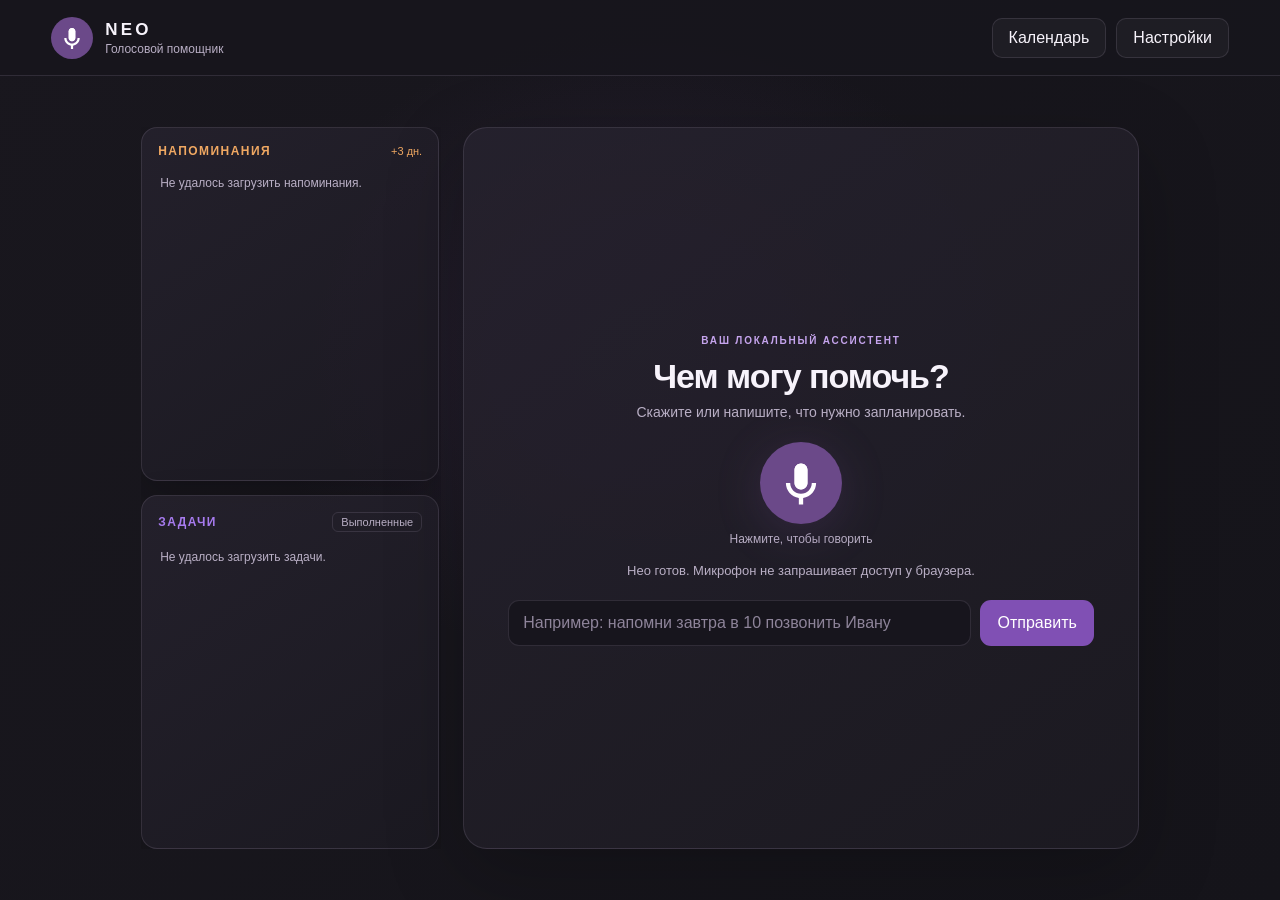
==== commit fb893f22: "Обновление календаря и доработка задач" ====
--- a/neo/frontend/index.html
+++ b/neo/frontend/index.html
@@ -35,7 +35,7 @@
           <header class="sidebar-block-header">
             <h2 id="tasks-heading">Задачи</h2>
             <button class="sidebar-filter js-tasks-toggle-completed" type="button"
-              aria-pressed="true" title="Показывать выполненные задачи">Выполненные</button>
+              aria-pressed="false" title="Показать выполненные задачи">Выполненные</button>
           </header>
           <div class="sidebar-list js-tasks-list" aria-live="polite">
             <p class="sidebar-empty">Загрузка…</p>
@@ -77,6 +77,7 @@
             <h1 class="js-calendar-heading"></h1>
           </div>
           <div class="calendar-controls">
+            <button class="top-action top-action-accent js-event-create" type="button">Добавить событие</button>
             <button class="month-nav js-month-prev" type="button" aria-label="Предыдущий месяц">‹</button>
             <button class="month-nav js-month-next" type="button" aria-label="Следующий месяц">›</button>
             <button class="top-action js-calendar-close" type="button">На главную</button>
@@ -90,8 +91,13 @@
             <div class="js-calendar-grid calendar-grid" role="grid" aria-label="Дни месяца"></div>
           </section>
           <section class="day-details" aria-labelledby="selected-day-heading">
-            <h2 class="js-selected-day-heading" id="selected-day-heading"></h2>
-            <p class="calendar-summary js-events-count"></p>
+            <div class="day-details-header">
+              <div>
+                <h2 class="js-selected-day-heading" id="selected-day-heading"></h2>
+                <p class="calendar-summary js-events-count"></p>
+              </div>
+              <button class="top-action js-day-add" type="button" aria-label="Добавить событие в выбранный день">+ Событие</button>
+            </div>
             <div class="js-events-list event-list" aria-live="polite"></div>
           </section>
         </div>
@@ -101,7 +107,7 @@
     <div class="event-editor-overlay js-event-editor-overlay" hidden>
       <section class="event-editor-dialog" role="dialog" aria-modal="true" aria-labelledby="event-editor-title">
         <header class="settings-header">
-          <div><span class="eyebrow">КАЛЕНДАРЬ</span><h2 id="event-editor-title">Изменить событие</h2></div>
+          <div><span class="eyebrow">КАЛЕНДАРЬ</span><h2 class="js-event-editor-title" id="event-editor-title">Изменить событие</h2></div>
           <button class="icon-button js-event-editor-close" type="button" aria-label="Закрыть редактор">×</button>
         </header>
         <form class="event-editor-form js-event-editor-form">
--- a/neo/frontend/style.css
+++ b/neo/frontend/style.css
@@ -48,7 +48,7 @@
 .brand span { display: grid; gap: 2px; }
 .brand strong { font-size: 17px; letter-spacing: .19em; }
 .brand small { color: var(--muted); font-size: 12px; }
-.top-actions, .calendar-controls { display: flex; align-items: center; gap: 10px; }
+.top-actions, .calendar-controls { display: flex; align-items: center; gap: 10px; flex-wrap: wrap; }
 .top-action, .month-nav, .icon-button {
   display: inline-flex;
   align-items: center;
@@ -64,6 +64,17 @@
 }
 .top-action:hover, .month-nav:hover, .icon-button:hover { background: rgba(167,123,239,.14); border-color: rgba(167,123,239,.45); }
 
+/* Акцентная кнопка «Добавить событие» в шапке календаря */
+.top-action-accent {
+  color: #fff;
+  background: var(--accent-strong);
+  border-color: transparent;
+}
+.top-action-accent:hover {
+  background: #9664c9;
+  border-color: transparent;
+}
+
 /* === Раскладка главного экрана: сайдбар + основной блок по одной линии === */
 .main-layout {
   width: min(1100px, 100%);
@@ -165,7 +176,8 @@
 .sidebar-item-task { border-left-color: var(--color-task); }
 .sidebar-item.is-overdue { border-left-color: #ff7b7b; }
 .sidebar-item.is-completed { opacity: .55; }
-.sidebar-item-content { font-size: 13px; line-height: 1.35; overflow-wrap: anywhere; }
+.sidebar-item-main { display: flex; align-items: flex-start; gap: 8px; min-width: 0; }
+.sidebar-item-content { font-size: 13px; line-height: 1.35; overflow-wrap: anywhere; min-width: 0; }
 .sidebar-item-meta {
   display: flex;
   justify-content: space-between;
@@ -189,6 +201,50 @@
 }
 .sidebar-item-timer.is-overdue { color: #ff8e8e; }
 .sidebar-item-timer.is-completed { color: var(--muted); font-weight: 500; }
+
+/* Зачёркиваем выполненные задачи */
+.sidebar-item.is-completed .sidebar-item-content {
+  text-decoration: line-through;
+  text-decoration-color: rgba(185,175,197,.6);
+  color: var(--muted);
+}
+
+/* Чекбокс задачи — круглая кнопка слева от текста */
+.task-checkbox {
+  flex: 0 0 auto;
+  position: relative;
+  width: 18px;
+  height: 18px;
+  margin-top: 1px;
+  padding: 0;
+  border: 1.5px solid rgba(167,123,239,.6);
+  border-radius: 50%;
+  background: transparent;
+  cursor: pointer;
+  transition: background-color .15s ease, border-color .15s ease, transform .12s ease;
+}
+.task-checkbox:hover { background: rgba(167,123,239,.18); border-color: var(--accent); }
+.task-checkbox:focus-visible { outline: 2px solid var(--accent); outline-offset: 2px; }
+.task-checkbox:active { transform: scale(.92); }
+.task-checkbox[aria-checked="true"] {
+  background: var(--accent-strong);
+  border-color: var(--accent-strong);
+}
+.task-checkbox[aria-checked="true"]::after {
+  content: "";
+  position: absolute;
+  left: 4px;
+  top: 1px;
+  width: 5px;
+  height: 10px;
+  border: solid #fff;
+  border-width: 0 2px 2px 0;
+  transform: rotate(45deg);
+}
+.task-checkbox[aria-busy="true"] {
+  opacity: .6;
+  cursor: progress;
+}
 
 /* === Основной блок и календарь === */
 .assistant-panel {
@@ -316,26 +372,56 @@
 .month-section { min-width: 0; min-height: 0; display: flex; flex-direction: column; }
 .calendar-weekdays, .calendar-grid { display: grid; grid-template-columns: repeat(7, minmax(0, 1fr)); gap: 5px; }
 .calendar-weekdays { padding: 16px 0 8px; color: var(--muted); text-align: center; font-size: 11px; }
-.calendar-grid { min-height: 0; flex: 1; grid-auto-rows: minmax(46px, 1fr); }
+.calendar-grid { min-height: 0; flex: 1; grid-auto-rows: minmax(52px, 1fr); }
 .calendar-blank { min-width: 0; }
-.calendar-day { position: relative; display: flex; min-width: 0; min-height: 44px; flex-direction: column; align-items: center; justify-content: flex-start; gap: 7px; padding: 9px 3px 5px; border: 1px solid transparent; border-radius: 10px; color: var(--text); background: rgba(255,255,255,.025); cursor: pointer; transition: background .14s ease, border-color .14s ease; }
+.calendar-day { position: relative; display: flex; min-width: 0; min-height: 48px; flex-direction: column; align-items: center; justify-content: flex-start; gap: 4px; padding: 6px 3px 4px; border: 1px solid transparent; border-radius: 10px; color: var(--text); background: rgba(255,255,255,.025); cursor: pointer; transition: background .14s ease, border-color .14s ease; }
 .calendar-day:hover { background: rgba(167,123,239,.13); border-color: rgba(167,123,239,.38); }
 .calendar-day:focus-visible { outline: 2px solid #d1b2f4; outline-offset: 1px; }
 .calendar-day.is-today { border-color: var(--accent); box-shadow: inset 0 0 0 1px rgba(167,123,239,.24); }
 .calendar-day.is-today .day-number { color: #d8baff; font-weight: 700; }
 .calendar-day.is-selected { background: rgba(167,123,239,.28); border-color: rgba(200,164,243,.75); }
 .day-number { font-size: 13px; line-height: 1; }
-.day-event-count { display: grid; min-width: 18px; height: 18px; place-items: center; padding: 0 4px; border-radius: 99px; color: #f6edff; background: #704c91; font-size: 10px; line-height: 1; }
+
+/* Разноцветные кружки с количеством событий по типам */
+.day-markers {
+  display: flex;
+  flex-wrap: wrap;
+  gap: 3px;
+  justify-content: center;
+  align-items: center;
+  margin-top: 1px;
+}
+.day-marker {
+  display: inline-grid;
+  min-width: 16px;
+  height: 16px;
+  place-items: center;
+  padding: 0 3px;
+  border-radius: 99px;
+  font-size: 9px;
+  font-weight: 700;
+  line-height: 1;
+  font-variant-numeric: tabular-nums;
+  transition: transform .18s ease;
+}
+.day-marker.is-meeting  { background: var(--color-meeting);  color: #0c1e2c; }
+.day-marker.is-task     { background: var(--color-task);     color: #fff;    }
+.day-marker.is-reminder { background: var(--color-reminder); color: #2a1a08; }
+.calendar-day:hover .day-marker { transform: translateY(-1px) scale(1.06); }
+
 .day-details { min-height: 0; display: flex; flex-direction: column; padding: 16px 0 0 20px; border-left: 1px solid var(--line); }
+.day-details-header { display: flex; align-items: flex-start; justify-content: space-between; gap: 10px; margin-bottom: 8px; }
+.day-details-header .top-action { min-height: 32px; padding: 0 10px; font-size: 12px; white-space: nowrap; }
 .day-details .event-row { grid-template-columns: 48px minmax(0,1fr) auto; gap: 6px 10px; padding: 12px 2px; }
-.day-details h2 { margin: 0 0 5px; font-size: 17px; font-weight: 600; text-transform: capitalize; }
-.calendar-summary { margin: 5px 0 10px; color: var(--muted); font-size: 12px; }
+.day-details h2 { margin: 0 0 3px; font-size: 17px; font-weight: 600; text-transform: capitalize; }
+.calendar-summary { margin: 3px 0 0; color: var(--muted); font-size: 12px; }
 .event-list { min-height: 60px; flex: 1; overflow-y: auto; overscroll-behavior: contain; }
 .events-empty { padding: 12px 0; color: var(--muted); }
 .event-row { display: grid; grid-template-columns: minmax(72px, 90px) minmax(0, 1fr) auto; align-items: center; gap: 6px 10px; padding: 14px 6px; border-top: 1px solid var(--line); }
 .event-row time { color: var(--muted); font-size: 12px; }
 .event-row span { overflow-wrap: anywhere; font-size: 14px; }
 .event-row small { grid-column: 2; grid-row: 2; color: var(--muted); font-size: 11px; }
+.event-row.is-completed > span { text-decoration: line-through; text-decoration-color: rgba(185,175,197,.6); color: var(--muted); }
 .event-edit { grid-column: 3; grid-row: 1 / 3; align-self: center; min-height: 32px; padding: 0 9px; border: 1px solid var(--line); border-radius: 8px; color: #d5c1ed; background: rgba(255,255,255,.035); cursor: pointer; transition: background .18s ease, border-color .18s ease, transform .18s ease; }
 .event-edit:hover { border-color: rgba(167,123,239,.48); background: rgba(167,123,239,.15); }
 .event-edit:active { transform: scale(.97); }
@@ -431,8 +517,7 @@
   transition: border-color .2s ease, box-shadow .2s ease, background-color .2s ease;
 }
 .calendar-day { animation: contentEnter .24s calc(var(--cell-index, 0) * 7ms) both; }
-.day-event-count { transition: transform .2s ease, background-color .2s ease; }
-.calendar-day:hover .day-event-count { transform: translateY(-1px) scale(1.06); background: #8a62ae; }
+.day-marker { transition: transform .2s ease, background-color .2s ease; }
 .event-row { animation: contentEnter .26s calc(var(--row-index, 0) * 45ms) both; }
 .sidebar-item { animation: contentEnter .26s both; }
 .settings-overlay { animation: overlayEnter .2s ease-out both; }
@@ -497,8 +582,9 @@
   .calendar-controls { gap: 6px; }
   .calendar-controls .top-action { padding: 0 9px; }
   .calendar-content { grid-template-columns: 1fr; grid-template-rows: minmax(250px, 1fr) minmax(120px, .7fr); gap: 12px; overflow-y: auto; }
-  .calendar-grid { grid-auto-rows: minmax(38px, 1fr); }
-  .calendar-day { min-height: 38px; padding-top: 7px; }
+  .calendar-grid { grid-auto-rows: minmax(44px, 1fr); }
+  .calendar-day { min-height: 44px; padding-top: 6px; gap: 3px; }
+  .day-marker { min-width: 14px; height: 14px; font-size: 8px; padding: 0 2px; }
   .day-details { padding: 14px 0 0; border-top: 1px solid var(--line); border-left: 0; }
   .day-details .event-row { grid-template-columns: 54px minmax(0,1fr); }
   .event-row { grid-template-columns: minmax(56px, 72px) minmax(0,1fr) auto; gap: 6px 8px; padding: 10px 2px; }
@@ -510,6 +596,7 @@
   .settings-header { padding: 17px 18px; }
   .voice-settings, .other-settings { padding: 18px; }
   .event-editor-form, .delete-confirm { padding: 12px 18px 18px; }
+  .day-details-header .top-action { min-height: 30px; padding: 0 8px; font-size: 11px; }
 }
 @media (max-height: 560px) {
   .topbar { min-height: 58px; }
@@ -520,4 +607,4 @@
   .mic-control { --mic-diameter: 54px; }
   .assistant-status { margin-top: 8px; }
   .command-form { margin-top: 10px; }
-}
+}
